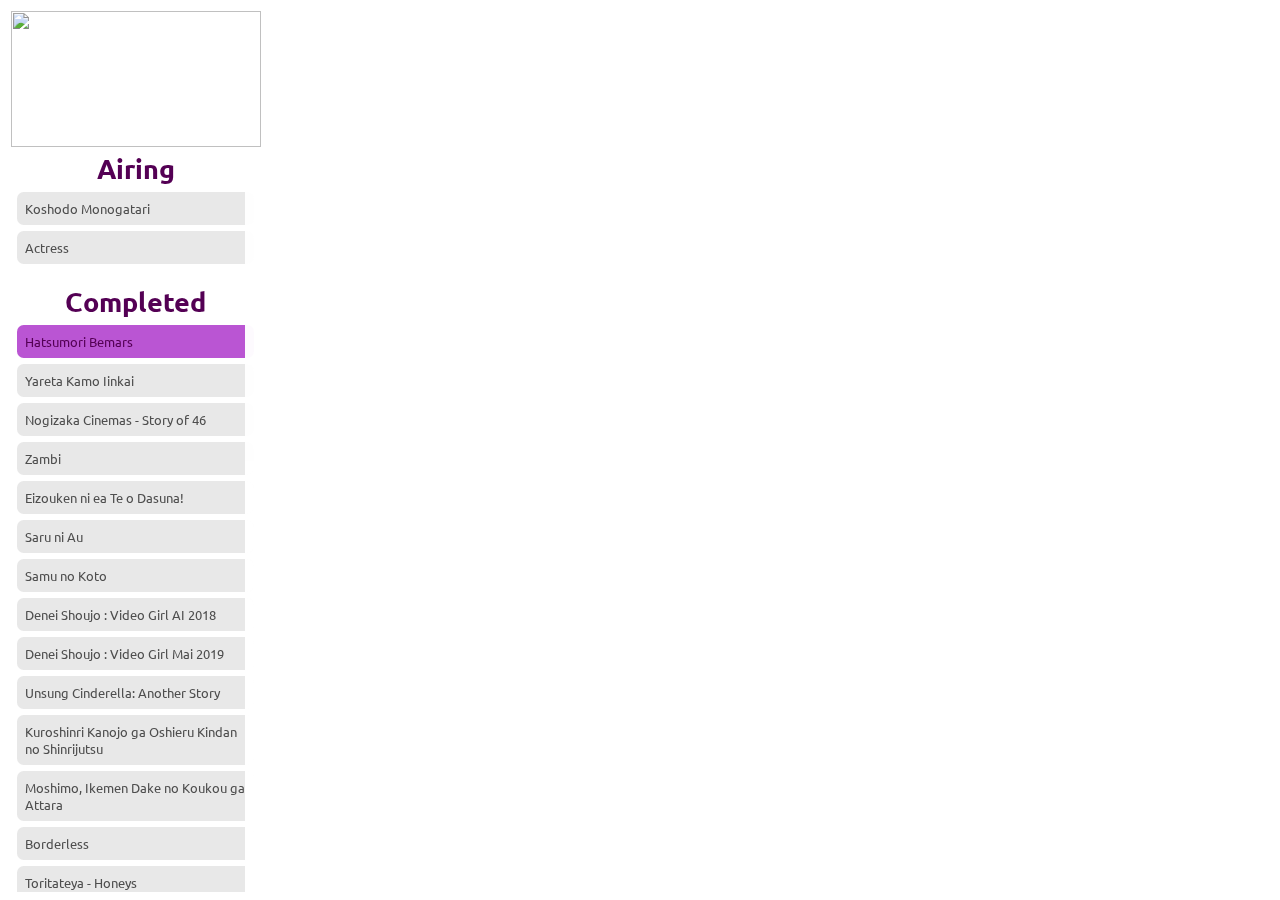
==== nav-drama.html @ f3521d34 "Update nav-drama.html" ====
<head>
  <link href="style-min.css" type="text/css" rel="stylesheet" media="screen,tv,print" />
  <link href="iframe.css" type="text/css" rel="stylesheet" media="screen,tv,print" />
  <link rel="preconnect" href="https://fonts.googleapis.com">
  <link rel="preconnect" href="https://fonts.gstatic.com" crossorigin>
  <link rel="stylesheet" href="https://fonts.googleapis.com/css2?family=Ubuntu:ital,wght@0,300;0,400;0,700;1,300;1,400;1,500;1,700&display=swap">
  <script type="text/javascript" src="code.js"></script>
  <script type="text/javascript" src="iframe-image.js"></script>
  <style>
    .pict {
      opacity: 1;
      transition: opacity 0.2s ease-in-out;
    }

    .pict.hide {
      opacity: 0;
    }
  </style>
</head>
<body>
  <table>
    <tr>
      <td class="pictp">
        <img id="img" class="pict" src="img/nogizaka.jpg">
      </td>
      <td class="blog" rowspan="2">
        <iframe id="demo" src="" frameborder="0"></iframe>
      </td>
    </tr>
    <tr>
      <td class="navigation scrollbox">
		<div class="navcategory ">Airing</div>
		<button class="navx" onclick="changeImage('https://ik.imagekit.io/moephotos/n46-idlist/drama_koshodomonogatari.jpg'); document.getElementById('demo').src = 'not.html'">Koshodo Monogatari</button>
		<button class="navx" onclick="changeImage('https://ik.imagekit.io/moephotos/n46-idlist/drama_actress.jpg'); document.getElementById('demo').src = 'not.html'">Actress</button>
		<br/>
		<div class="navcategory ">Completed</div>
		<button class="navbutton" onclick="changeImage('https://ik.imagekit.io/moephotos/n46-idlist/drama_hatsumoribemars.jpg'); document.getElementById('demo').src = 'https://script.google.com/macros/s/AKfycbxDFsMITM1bjaD37S_n2JKxt-VaK7lBAgpRCXvcSLoGxKidxTiUEjIjGMYbbHiz9AjGqw/exec'">Hatsumori Bemars</button>
		<button class="navx" onclick="changeImage('https://ik.imagekit.io/moephotos/n46-idlist/drama_yaretakamoiinkai.jpg'); document.getElementById('demo').src = 'not.html'">Yareta Kamo Iinkai</button>
		<button class="navx" onclick="changeImage('https://ik.imagekit.io/moephotos/n46-idlist/drama_nogizakacinemas.jpg'); document.getElementById('demo').src = 'not.html'">Nogizaka Cinemas - Story of 46</button>
		<button class="navx" onclick="changeImage('https://ik.imagekit.io/moephotos/n46-idlist/drama_zambi.jpg'); document.getElementById('demo').src = 'not.html'">Zambi</button>
		<button class="navx" onclick="changeImage('https://ik.imagekit.io/moephotos/n46-idlist/drama_eizouken.jpg'); document.getElementById('demo').src = 'not.html'">Eizouken ni ea Te o Dasuna!</button>
		<button class="navx" onclick="changeImage('https://ik.imagekit.io/moephotos/n46-idlist/drama_saruniau.jpg'); document.getElementById('demo').src = 'not.html'">Saru ni Au</button>
		<button class="navx" onclick="changeImage('https://ik.imagekit.io/moephotos/n46-idlist/drama_samnokoto.jpg'); document.getElementById('demo').src = 'not.html'">Samu no Koto</button>
		<button class="navx" onclick="changeImage('https://ik.imagekit.io/moephotos/n46-idlist/drama_deneishoujo2018.jpg'); document.getElementById('demo').src = 'not.html'">Denei Shoujo : Video Girl AI 2018</button>
		<button class="navx" onclick="changeImage('https://ik.imagekit.io/moephotos/n46-idlist/drama_deneishoujo2019.jpg'); document.getElementById('demo').src = 'not.html'">Denei Shoujo : Video Girl Mai 2019</button>
		<button class="navx" onclick="changeImage('https://ik.imagekit.io/moephotos/n46-idlist/drama_unsungcinderellaanother.jpg'); document.getElementById('demo').src = 'not.html'">Unsung Cinderella: Another Story</button>
		<button class="navx" onclick="changeImage('https://ik.imagekit.io/moephotos/n46-idlist/drama_kuroshinri.jpg'); document.getElementById('demo').src = 'not.html'">Kuroshinri Kanojo ga Oshieru Kindan no Shinrijutsu</button>
		<button class="navx" onclick="changeImage('https://ik.imagekit.io/moephotos/n46-idlist/drama_moshimoikemen.jpg'); document.getElementById('demo').src = 'not.html'">Moshimo, Ikemen Dake no Koukou ga Attara</button>
		<button class="navx" onclick="changeImage('https://ik.imagekit.io/moephotos/n46-idlist/drama_borderless.jpg'); document.getElementById('demo').src = 'not.html'">Borderless</button>
		<button class="navx" onclick="changeImage('https://ik.imagekit.io/moephotos/n46-idlist/drama_toritateya.jpg'); document.getElementById('demo').src = 'not.html'">Toritateya - Honeys</button>
		<button class="navx" onclick="changeImage('https://ik.imagekit.io/moephotos/n46-idlist/drama_lovesharing.jpg'); document.getElementById('demo').src = 'not.html'">Love Sharing</button>
		<button class="navx" onclick="changeImage('https://ik.imagekit.io/moephotos/n46-idlist/drama_saishowapaa.jpg'); document.getElementById('demo').src = 'not.html'">Saisho wa Paa!</button>
		<button class="navx" onclick="changeImage('https://ik.imagekit.io/moephotos/n46-idlist/drama_shinsouwamimi.jpg'); document.getElementById('demo').src = 'not.html'">Shinsou Wa Mimi no Naka</button>
		<button class="navx" onclick="changeImage('https://ik.imagekit.io/moephotos/n46-idlist/drama_kikazaranai.jpg'); document.getElementById('demo').src = 'not.html'">Kikazaranai Koi ni wa Riyuu ga Atte</button>
		<button class="navx" onclick="changeImage('https://ik.imagekit.io/moephotos/n46-idlist/drama_shiosukeamami.jpg'); document.getElementById('demo').src = 'not.html'">Shiosuke to Amami : Soba ga Dekiru made Tantei</button>
		<button class="navx" onclick="changeImage('https://ik.imagekit.io/moephotos/n46-idlist/drama_ryosangatariko.jpg'); document.getElementById('demo').src = 'not.html'">Ryosangata Riko: Puramo Joshi no Jinsei Kumitate Ki</button>
		<button class="navx" onclick="changeImage('https://ik.imagekit.io/moephotos/n46-idlist/drama_janaihonokanojo.jpg'); document.getElementById('demo').src = 'not.html'">Janaihou no Kanojo</button>
      </td>
    </tr>
  </table>

  <script>
    function changeImage(imageName) {
      const img = document.getElementById('img');
      img.classList.add('hide');
      setTimeout(() => {
        img.src = imageName;
        img.classList.remove('hide');
      }, 200);
    }
  </script>
</body>
---- iframe.css ----
::-webkit-scrollbar {
opacity:0;
  width: 10px;
}

/* Track */
::-webkit-scrollbar-track {
  background: #f1f1f1; 
}
 
/* Handle */
::-webkit-scrollbar-thumb {
  background: #888; 
}

/* Handle on hover */
::-webkit-scrollbar-thumb:hover {
  opacity:1;
  background: #555; 
}

* {	
	font-family: 'Ubuntu', sans-serif;	
}
p {
	text-align:left;
	color:black;
	font-size:12pt;
	margin:0;
	padding: 5pt;
	}

iframe {
  display: block;
  width: 100%;
  height: 90%;
  border: 0px;
}

img {
width:60%;
}

.profile {
transition: opacity 1s ease-in-out;
width:100%;
}


.navname {
background:#ffffff00;
color:white;
width:auto;
padding:4pt;
border:0;
border-radius:5pt;
margin:2pt;
transition: width .5s ease;
transition: background-color .5s ease;
font-size:10pt;
}
.navname:hover{background-color:#932498bf; transition: background-color .5s ease; }
.navname:focus{color:white; font-weight:600; transition: background-color .5s ease; }




a {
	text-decoration:underline;
	outline:none;
	color:#fff;
	}
#container{
	background: url("img/pattern.jpg") center 0 repeat;
	color:#333;
	padding:0 0 30px;
	}
#container a {
	color:#7e1083;
	}
#container a:hover {
	color:#e2437a;
	}
a:hover {
	text-decoration:none;}
a img {
	border:0;
	}


.headnav {
background:#540054;
width:70%;
margin:auto;
padding:2pt;
height:auto;
color:black;
border-radius: 0 0 8pt 8pt;
transition: width 1s ease;
}

@media only screen and (max-width: 700px) {
	.headnav {width: 95%; transition: width 1s ease;} 
	}

.head {
	background: #e9e9e9;
	width: 70%;
	margin: auto;
	padding: 10pt;
	height: auto;
	color: #7e1083;
	border-radius: 0pt 0pt 8pt 8pt;
	font-size: 30pt;
	font-weight: 900;
	transition: width 1s ease;
}
@media only screen and (max-width: 700px) {
	.head {width: 95%; transition: width 1s ease;} }

.content {
background:#ffffff;
width:70%;
margin:auto;
padding:10pt;
height:80%;
color:black;
border-radius: 8pt;
transition: width 1s ease;
}
@media only screen and (max-width: 700px) {
	.content {width: 95%; transition: width 1s ease;} 
	}

@import "compass/css3";

.navcategory {
font-size:40pt;
font-weight:900;
text-align:center;
}

.navbutton {
    background: MediumOrchid;
    color: #540054;
    width: 95%;
    padding: 6pt;
    border: 0;
    border-radius: 5pt;
    margin: auto;
    margin-top: 6px;
    transition: width .5s ease;
    transition: background-color .5s ease;
    display: block;
    text-align: left;
}

.navbutton:hover{background-color:#e3e3e3; color: white; transition: background-color .5s ease; }
.navbutton:focus{background-color:Indigo; color: white; font-weight:900; transition: background-color .5s ease; }

.navx {
    background: #e8e8e8;
    color: #4e4e4e;
    width: 95%;
    padding: 6pt;
    border: 0;
    border-radius: 5pt;
    margin: auto;
    margin-top: 6px;
    transition: width .5s ease;
    transition: background-color .5s ease;
    display: block;
    text-align: left;
}

.navx:hover{background-color:#a6a6a6; color: #4e4e4e; transition: background-color .5s ease; }
.navx:focus{background-color:#616161; color: white; font-weight:900; transition: background-color .5s ease; }

@media only screen and (max-width: 700px) {
	.navbutton {width: 100%; transition: width .5s ease;} 
	}

table {
width:100%;
height:100%;
padding:0;
border: 0pt solid black;
}
.navigation {display:block; height:100%; overflow-y:scroll; border: 0pt solid black;
  -webkit-mask-image: linear-gradient(to top, transparent, black),
    linear-gradient(to left, transparent 17px, black 17px);
  -webkit-mask-size: 100% 20000px;
  -webkit-mask-position: left bottom;
  transition: mask-position 0.3s, -webkit-mask-position 0.3s;}

.navigation:hover {
  -webkit-mask-position: left top;
}

/* --- image ---*/
.pictp { width:20%; height:1%; border: 0pt solid black;}
.pict { width:100%; height:auto; border: 0pt solid black;}
.blog { width:80%; height:1%; overflow:scroll; border: 0pt solid black;}

/* ---  ---*/


.navcategory {
color: #540054;
font-size:20pt;
font-weight:900;
text-align:center;
}
element.style {
}
.entrybottom {
    border-top: dashed 1px #7e1083;
    padding: 0.5em 0;
    font-size: 85%;
    text-align: center;
    margin-bottom: 5em;
}

h1 {
    font-size: 100%;
	border: solid 3px #7e1083;
    background: url(https://img.nogizaka46.com/blog/img/datebg.gif) 0 0 repeat-y;
	border-radius: 5pt;
}
.clearfix {
    display: block;
}
.clearfix:after {
    content: ".";
    display: block;
    height: 0;
    clear: both;
    visibility: hidden;
}
.yearmonth, .daydate {
    display: block;
    font-size: 80%;
}
.yearmonth {
    text-align: left;
    padding: 0 10px;
}

.dd1 {
    font-size: 45px;
}
.date {
    float: left;
    width: 100px;
    background: #7e1083;
    display: block;
    color: #fff;
    text-align: center;
    padding: 10px 0;
    font-family: futura,arial;
    font-weight: normal;
    line-height: 1;
    overflow: hidden;
}
.author {
    display: block;
    border-bottom: dashed 1px #7e1083;
    padding: 10px 0 4px 10pt;
    margin: 0 95px;
    font-weight: normal;
    font-size: 80%;
    line-height: 1;
}

.entrytitle {
    display: block;
    padding: 8px 0;
    margin: 0 110px;
    font-size: 120%;
    line-height: 1.2;
	color: #7e1083;
}

.fkd {
    background: url(https://img.nogizaka46.com/blog/img/entrytitlefkd.gif) 0 0 no-repeat;
    width: 12px;
    height: 15px;
    margin-left: 45px;
	margin-top: -11px;
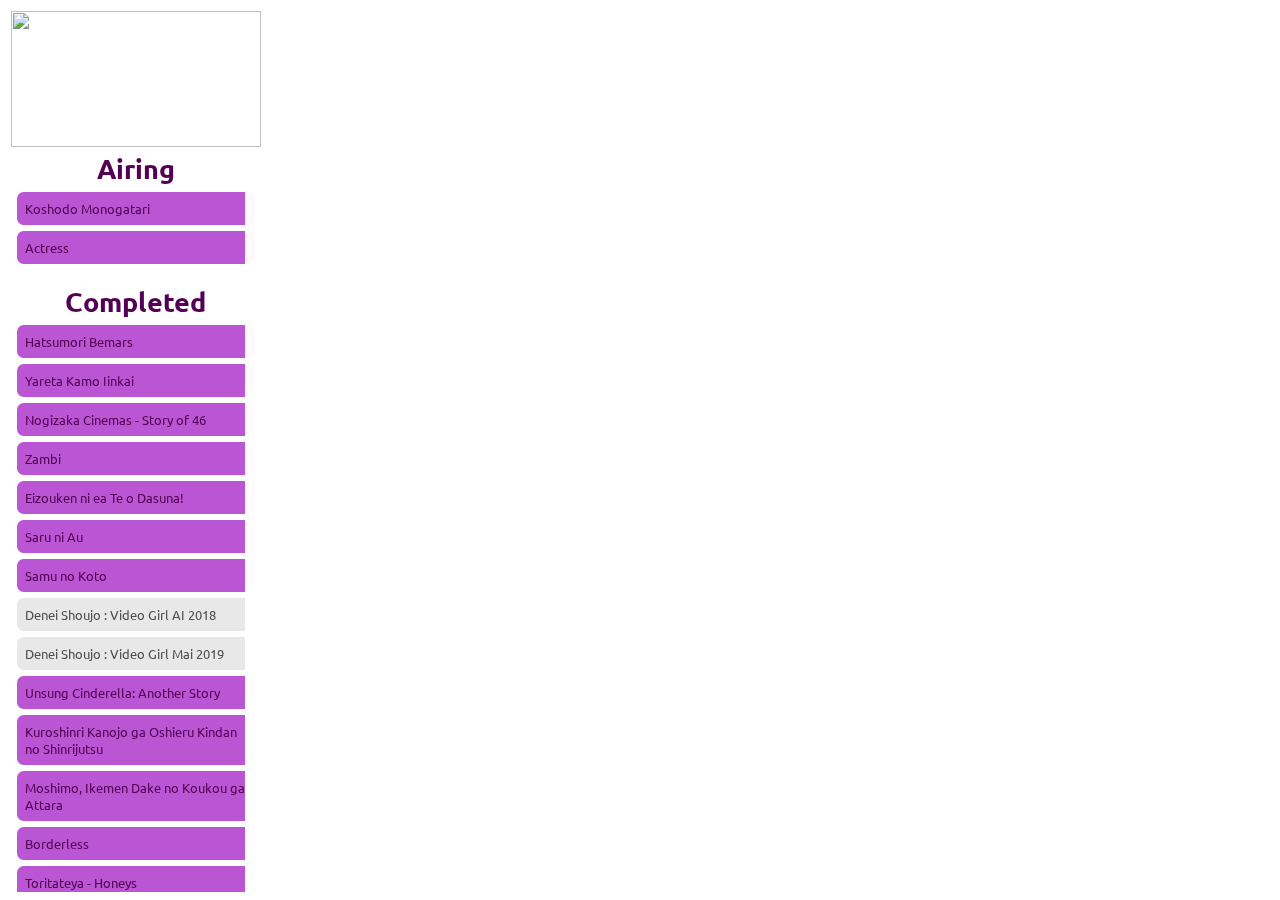
==== commit d46340fb: "Update nav-drama.html" ====
--- a/nav-drama.html
+++ b/nav-drama.html
@@ -30,31 +30,31 @@
     <tr>
       <td class="navigation scrollbox">
 		<div class="navcategory ">Airing</div>
-		<button class="navx" onclick="changeImage('https://ik.imagekit.io/moephotos/n46-idlist/drama_koshodomonogatari.jpg'); document.getElementById('demo').src = 'not.html'">Koshodo Monogatari</button>
-		<button class="navx" onclick="changeImage('https://ik.imagekit.io/moephotos/n46-idlist/drama_actress.jpg'); document.getElementById('demo').src = 'not.html'">Actress</button>
+		<button class="navbutton" onclick="changeImage('https://ik.imagekit.io/moephotos/n46-idlist/drama_koshodomonogatari.jpg'); document.getElementById('demo').src = 'https://script.google.com/macros/s/AKfycbzV69hAUVFXfOFeAc3qH9AJ4B6p_s6WjHlTu5g6DoBm2frbnmaToCWw3Lk2ml8ELee6mQ/exec'">Koshodo Monogatari</button>
+		<button class="navbutton" onclick="changeImage('https://ik.imagekit.io/moephotos/n46-idlist/drama_actress.jpg'); document.getElementById('demo').src = 'https://script.google.com/macros/s/AKfycbyksNMjHTmMNEP-PTlialcKizODOw9M57EGfNbY-GSldSrW-zherDr11WMNkZZrX9o/exec'">Actress</button>
 		<br/>
 		<div class="navcategory ">Completed</div>
 		<button class="navbutton" onclick="changeImage('https://ik.imagekit.io/moephotos/n46-idlist/drama_hatsumoribemars.jpg'); document.getElementById('demo').src = 'https://script.google.com/macros/s/AKfycbxDFsMITM1bjaD37S_n2JKxt-VaK7lBAgpRCXvcSLoGxKidxTiUEjIjGMYbbHiz9AjGqw/exec'">Hatsumori Bemars</button>
-		<button class="navx" onclick="changeImage('https://ik.imagekit.io/moephotos/n46-idlist/drama_yaretakamoiinkai.jpg'); document.getElementById('demo').src = 'not.html'">Yareta Kamo Iinkai</button>
-		<button class="navx" onclick="changeImage('https://ik.imagekit.io/moephotos/n46-idlist/drama_nogizakacinemas.jpg'); document.getElementById('demo').src = 'not.html'">Nogizaka Cinemas - Story of 46</button>
-		<button class="navx" onclick="changeImage('https://ik.imagekit.io/moephotos/n46-idlist/drama_zambi.jpg'); document.getElementById('demo').src = 'not.html'">Zambi</button>
-		<button class="navx" onclick="changeImage('https://ik.imagekit.io/moephotos/n46-idlist/drama_eizouken.jpg'); document.getElementById('demo').src = 'not.html'">Eizouken ni ea Te o Dasuna!</button>
-		<button class="navx" onclick="changeImage('https://ik.imagekit.io/moephotos/n46-idlist/drama_saruniau.jpg'); document.getElementById('demo').src = 'not.html'">Saru ni Au</button>
-		<button class="navx" onclick="changeImage('https://ik.imagekit.io/moephotos/n46-idlist/drama_samnokoto.jpg'); document.getElementById('demo').src = 'not.html'">Samu no Koto</button>
+		<button class="navbutton" onclick="changeImage('https://ik.imagekit.io/moephotos/n46-idlist/drama_yaretakamoiinkai.jpg'); document.getElementById('demo').src = 'https://script.google.com/macros/s/AKfycbwojk5YklrCBM_09lq80rtBdqPc6O4SpHAeq9wrRecTa_qjpfMvcr5Hc_eEdrVBaR2U/exec'">Yareta Kamo Iinkai</button>
+		<button class="navbutton" onclick="changeImage('https://ik.imagekit.io/moephotos/n46-idlist/drama_nogizakacinemas.jpg'); document.getElementById('demo').src = 'https://script.google.com/macros/s/AKfycbw6g8ir1EFW8ldYe45jdUnvE5C3DyPNS2pOhlm19-LCtL3bOWtpGGzUZtcfWI6ddArY/exec'">Nogizaka Cinemas - Story of 46</button>
+		<button class="navbutton" onclick="changeImage('https://ik.imagekit.io/moephotos/n46-idlist/drama_zambi.jpg'); document.getElementById('demo').src = 'https://script.google.com/macros/s/AKfycbzw_UIMIcv-jisM_6CgkKWBYsGWfuSQWJGduYEY2l3KK6hEukLRVYPtzPCqyAC9LYk_sQ/exec'">Zambi</button>
+		<button class="navbutton" onclick="changeImage('https://ik.imagekit.io/moephotos/n46-idlist/drama_eizouken.jpg'); document.getElementById('demo').src = 'https://script.google.com/macros/s/AKfycbxEYGaiR8lO7l2qWAJrLRdM115NsIY3gWfWT-9e1_ytfSYxBu_IC_tPkcTHSpvbSmyM/exec'">Eizouken ni ea Te o Dasuna!</button>
+		<button class="navbutton" onclick="changeImage('https://ik.imagekit.io/moephotos/n46-idlist/drama_saruniau.jpg'); document.getElementById('demo').src = 'https://script.google.com/macros/s/AKfycbwWw_wU_i_SwpUMBb3kyrflEpVgioQ1H8Fu0YRP4K3sl7X9WlcHyhKMxEEQP8VnGeLPPw/exec'">Saru ni Au</button>
+		<button class="navbutton" onclick="changeImage('https://ik.imagekit.io/moephotos/n46-idlist/drama_samnokoto.jpg'); document.getElementById('demo').src = 'https://script.google.com/macros/s/AKfycbyXT0jimqHdJa7RunL0KYhj8bmOl5C7t0nloxT4R1McJgAaXtLZxPkiG66iFlWLKQ0/exec'">Samu no Koto</button>
 		<button class="navx" onclick="changeImage('https://ik.imagekit.io/moephotos/n46-idlist/drama_deneishoujo2018.jpg'); document.getElementById('demo').src = 'not.html'">Denei Shoujo : Video Girl AI 2018</button>
 		<button class="navx" onclick="changeImage('https://ik.imagekit.io/moephotos/n46-idlist/drama_deneishoujo2019.jpg'); document.getElementById('demo').src = 'not.html'">Denei Shoujo : Video Girl Mai 2019</button>
-		<button class="navx" onclick="changeImage('https://ik.imagekit.io/moephotos/n46-idlist/drama_unsungcinderellaanother.jpg'); document.getElementById('demo').src = 'not.html'">Unsung Cinderella: Another Story</button>
-		<button class="navx" onclick="changeImage('https://ik.imagekit.io/moephotos/n46-idlist/drama_kuroshinri.jpg'); document.getElementById('demo').src = 'not.html'">Kuroshinri Kanojo ga Oshieru Kindan no Shinrijutsu</button>
-		<button class="navx" onclick="changeImage('https://ik.imagekit.io/moephotos/n46-idlist/drama_moshimoikemen.jpg'); document.getElementById('demo').src = 'not.html'">Moshimo, Ikemen Dake no Koukou ga Attara</button>
-		<button class="navx" onclick="changeImage('https://ik.imagekit.io/moephotos/n46-idlist/drama_borderless.jpg'); document.getElementById('demo').src = 'not.html'">Borderless</button>
-		<button class="navx" onclick="changeImage('https://ik.imagekit.io/moephotos/n46-idlist/drama_toritateya.jpg'); document.getElementById('demo').src = 'not.html'">Toritateya - Honeys</button>
-		<button class="navx" onclick="changeImage('https://ik.imagekit.io/moephotos/n46-idlist/drama_lovesharing.jpg'); document.getElementById('demo').src = 'not.html'">Love Sharing</button>
-		<button class="navx" onclick="changeImage('https://ik.imagekit.io/moephotos/n46-idlist/drama_saishowapaa.jpg'); document.getElementById('demo').src = 'not.html'">Saisho wa Paa!</button>
-		<button class="navx" onclick="changeImage('https://ik.imagekit.io/moephotos/n46-idlist/drama_shinsouwamimi.jpg'); document.getElementById('demo').src = 'not.html'">Shinsou Wa Mimi no Naka</button>
-		<button class="navx" onclick="changeImage('https://ik.imagekit.io/moephotos/n46-idlist/drama_kikazaranai.jpg'); document.getElementById('demo').src = 'not.html'">Kikazaranai Koi ni wa Riyuu ga Atte</button>
-		<button class="navx" onclick="changeImage('https://ik.imagekit.io/moephotos/n46-idlist/drama_shiosukeamami.jpg'); document.getElementById('demo').src = 'not.html'">Shiosuke to Amami : Soba ga Dekiru made Tantei</button>
-		<button class="navx" onclick="changeImage('https://ik.imagekit.io/moephotos/n46-idlist/drama_ryosangatariko.jpg'); document.getElementById('demo').src = 'not.html'">Ryosangata Riko: Puramo Joshi no Jinsei Kumitate Ki</button>
-		<button class="navx" onclick="changeImage('https://ik.imagekit.io/moephotos/n46-idlist/drama_janaihonokanojo.jpg'); document.getElementById('demo').src = 'not.html'">Janaihou no Kanojo</button>
+		<button class="navbutton" onclick="changeImage('https://ik.imagekit.io/moephotos/n46-idlist/drama_unsungcinderellaanother.jpg'); document.getElementById('demo').src = 'https://script.google.com/macros/s/AKfycbzfsLtnOgUZ6PuSWzF90T2mUOkQDUevGaajHjicE4rGem495g8cmHMaIQbs5WhpO9Ne/exec'">Unsung Cinderella: Another Story</button>
+		<button class="navbutton" onclick="changeImage('https://ik.imagekit.io/moephotos/n46-idlist/drama_kuroshinri.jpg'); document.getElementById('demo').src = 'https://script.google.com/macros/s/AKfycbybOtQU3BieRZmTOh8CRyepCMr89R2sJtxXmoh-jbOZKJScQRgI7EMV8z0bYvRYtYQsqA/exec'">Kuroshinri Kanojo ga Oshieru Kindan no Shinrijutsu</button>
+		<button class="navbutton" onclick="changeImage('https://ik.imagekit.io/moephotos/n46-idlist/drama_moshimoikemen.jpg'); document.getElementById('demo').src = 'https://script.google.com/macros/s/AKfycbwgIdsaFG64cQYF_ekQKCnedZGk8W22bOxv3KtdaZG-TfXoBau5Qw3babKD01RmfEHGSw/exec'">Moshimo, Ikemen Dake no Koukou ga Attara</button>
+		<button class="navbutton" onclick="changeImage('https://ik.imagekit.io/moephotos/n46-idlist/drama_borderless.jpg'); document.getElementById('demo').src = 'https://script.google.com/macros/s/AKfycbxBMlQ_Ky0PGtah0YbYtri5zblV_zDu1rr8-S3J-Hxogyortl0i08krMOTEbzuIYJSQ-g/exec'">Borderless</button>
+		<button class="navbutton" onclick="changeImage('https://ik.imagekit.io/moephotos/n46-idlist/drama_toritateya.jpg'); document.getElementById('demo').src = 'https://script.google.com/macros/s/AKfycbyBqWFoNaZSxbf6Q7aAcf8QSgRTjlIsSR_jkmb-Lk8E-HAAhc1YA4qYZVK6RjfhgWGqHg/exec'">Toritateya - Honeys</button>
+		<button class="navbutton" onclick="changeImage('https://ik.imagekit.io/moephotos/n46-idlist/drama_lovesharing.jpg'); document.getElementById('demo').src = 'https://script.google.com/macros/s/AKfycbyKMZhNls1N8D-TABkPCsDMkO1LFZMpfy-COEz2nerjQfqfkUh8lfuEiuD3zaO0u3eZFA/exec'">Love Sharing</button>
+		<button class="navbutton" onclick="changeImage('https://ik.imagekit.io/moephotos/n46-idlist/drama_saishowapaa.jpg'); document.getElementById('demo').src = 'https://script.google.com/macros/s/AKfycbw-GKJ3jkIC34W3S5s1LpOlVdKmo91KOdM7z3frYkaBuDcAnyKeiESS64iUmi11TuSsWg/exec'">Saisho wa Paa!</button>
+		<button class="navbutton" onclick="changeImage('https://ik.imagekit.io/moephotos/n46-idlist/drama_shinsouwamimi.jpg'); document.getElementById('demo').src = 'https://script.google.com/macros/s/AKfycbwIyqiSbyJxpn7qGietunE4XlqtpSSJXUbXfqebZAh5qmJLmbuO2LkZFrNCLF4Mg0VTkQ/exec'">Shinsou Wa Mimi no Naka</button>
+		<button class="navbutton" onclick="changeImage('https://ik.imagekit.io/moephotos/n46-idlist/drama_kikazaranai.jpg'); document.getElementById('demo').src = 'https://script.google.com/macros/s/AKfycbwX2Etom6N_zTWaeA7LIZPd9I-RtALFBybzCWYf2uNiUihhxz4i-V_xHpgLqPe_Jjhf0A/exec'">Kikazaranai Koi ni wa Riyuu ga Atte</button>
+		<button class="navbutton" onclick="changeImage('https://ik.imagekit.io/moephotos/n46-idlist/drama_shiosukeamami.jpg'); document.getElementById('demo').src = 'https://script.google.com/macros/s/AKfycbwd8xdDbR8PdiGUBqdPuSyueCv_lSYnkeKao7p77LRpNUzju1dlM9efkj8yvJUn-QjNUw/exec'">Shiosuke to Amami : Soba ga Dekiru made Tantei</button>
+		<button class="navbutton" onclick="changeImage('https://ik.imagekit.io/moephotos/n46-idlist/drama_ryosangatariko.jpg'); document.getElementById('demo').src = 'https://script.google.com/macros/s/AKfycbxlVRBA2Jkp0_pSUKUfdljYQwkhZBGiNffK4Uon5E4RvoalaC6MgD0wn43ONEWr_v4w1A/exec'">Ryosangata Riko: Puramo Joshi no Jinsei Kumitate Ki</button>
+		<button class="navbutton" onclick="changeImage('https://ik.imagekit.io/moephotos/n46-idlist/drama_janaihonokanojo.jpg'); document.getElementById('demo').src = 'https://script.google.com/macros/s/AKfycbxoXwj8dsvsEStsqXcizP8mYU1lWqH7crrlPlr-IQ1SYRJs97cHvAwHLVEDmcsTgKJw/exec'">Janaihou no Kanojo</button>
       </td>
     </tr>
   </table>
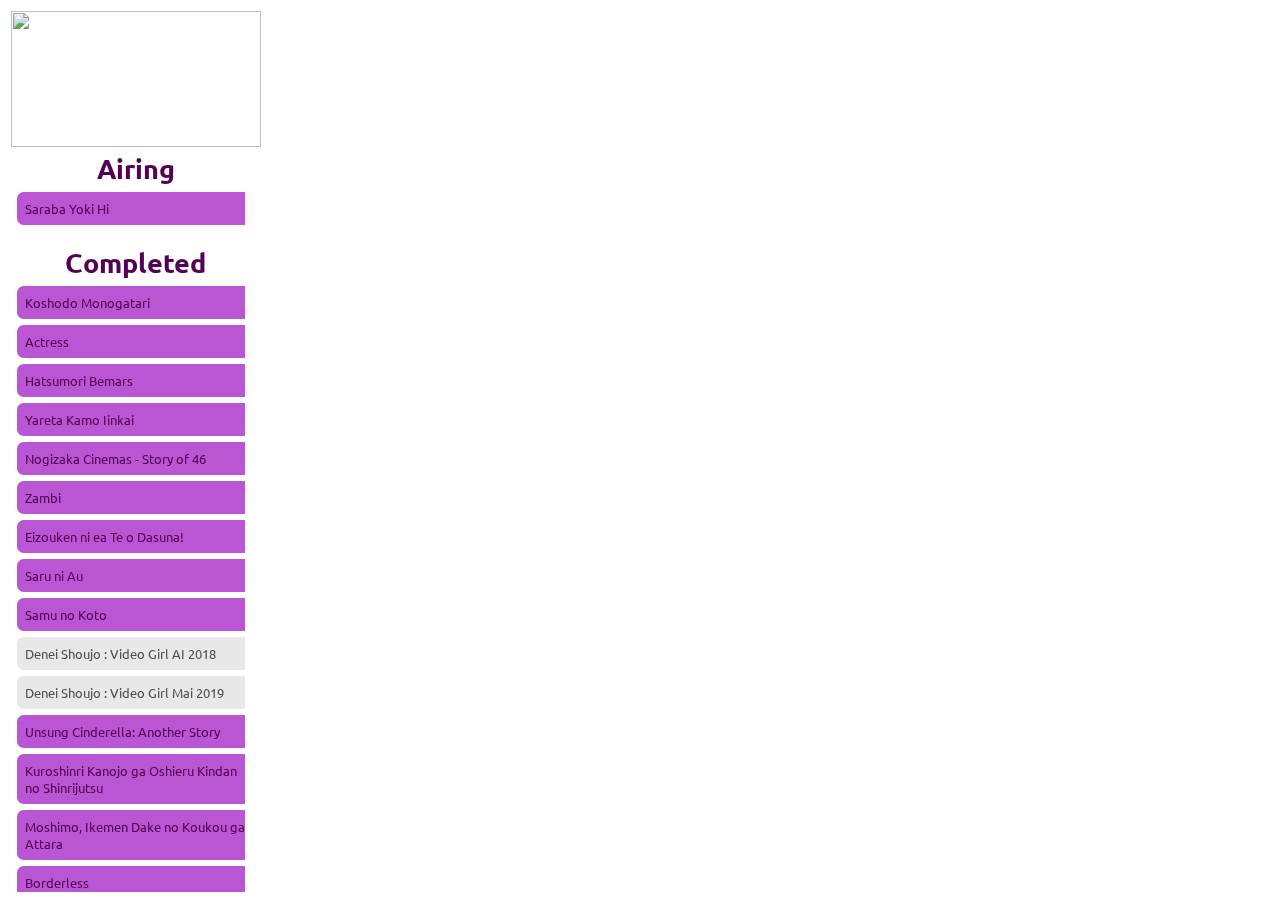
==== commit a4fcb58d: "Update nav-drama.html" ====
--- a/nav-drama.html
+++ b/nav-drama.html
@@ -30,10 +30,11 @@
     <tr>
       <td class="navigation scrollbox">
 		<div class="navcategory ">Airing</div>
+		<button class="navbutton" onclick="changeImage('https://ik.imagekit.io/moephotos/n46-idlist/drama_sarabayokihi.jpg'); document.getElementById('demo').src = 'https://script.google.com/macros/s/AKfycbyqcP10fW9pW_gVOBg-FMgVUwH7ekaH9CctYUvyZWllEO7HId44FbEMt4_XooTzh5QhHw/exec'">Saraba Yoki Hi</button>
+		<br/>
+		<div class="navcategory ">Completed</div>
 		<button class="navbutton" onclick="changeImage('https://ik.imagekit.io/moephotos/n46-idlist/drama_koshodomonogatari.jpg'); document.getElementById('demo').src = 'https://script.google.com/macros/s/AKfycbzV69hAUVFXfOFeAc3qH9AJ4B6p_s6WjHlTu5g6DoBm2frbnmaToCWw3Lk2ml8ELee6mQ/exec'">Koshodo Monogatari</button>
 		<button class="navbutton" onclick="changeImage('https://ik.imagekit.io/moephotos/n46-idlist/drama_actress.jpg'); document.getElementById('demo').src = 'https://script.google.com/macros/s/AKfycbyksNMjHTmMNEP-PTlialcKizODOw9M57EGfNbY-GSldSrW-zherDr11WMNkZZrX9o/exec'">Actress</button>
-		<br/>
-		<div class="navcategory ">Completed</div>
 		<button class="navbutton" onclick="changeImage('https://ik.imagekit.io/moephotos/n46-idlist/drama_hatsumoribemars.jpg'); document.getElementById('demo').src = 'https://script.google.com/macros/s/AKfycbxDFsMITM1bjaD37S_n2JKxt-VaK7lBAgpRCXvcSLoGxKidxTiUEjIjGMYbbHiz9AjGqw/exec'">Hatsumori Bemars</button>
 		<button class="navbutton" onclick="changeImage('https://ik.imagekit.io/moephotos/n46-idlist/drama_yaretakamoiinkai.jpg'); document.getElementById('demo').src = 'https://script.google.com/macros/s/AKfycbwojk5YklrCBM_09lq80rtBdqPc6O4SpHAeq9wrRecTa_qjpfMvcr5Hc_eEdrVBaR2U/exec'">Yareta Kamo Iinkai</button>
 		<button class="navbutton" onclick="changeImage('https://ik.imagekit.io/moephotos/n46-idlist/drama_nogizakacinemas.jpg'); document.getElementById('demo').src = 'https://script.google.com/macros/s/AKfycbw6g8ir1EFW8ldYe45jdUnvE5C3DyPNS2pOhlm19-LCtL3bOWtpGGzUZtcfWI6ddArY/exec'">Nogizaka Cinemas - Story of 46</button>
@@ -55,6 +56,8 @@
 		<button class="navbutton" onclick="changeImage('https://ik.imagekit.io/moephotos/n46-idlist/drama_shiosukeamami.jpg'); document.getElementById('demo').src = 'https://script.google.com/macros/s/AKfycbwd8xdDbR8PdiGUBqdPuSyueCv_lSYnkeKao7p77LRpNUzju1dlM9efkj8yvJUn-QjNUw/exec'">Shiosuke to Amami : Soba ga Dekiru made Tantei</button>
 		<button class="navbutton" onclick="changeImage('https://ik.imagekit.io/moephotos/n46-idlist/drama_ryosangatariko.jpg'); document.getElementById('demo').src = 'https://script.google.com/macros/s/AKfycbxlVRBA2Jkp0_pSUKUfdljYQwkhZBGiNffK4Uon5E4RvoalaC6MgD0wn43ONEWr_v4w1A/exec'">Ryosangata Riko: Puramo Joshi no Jinsei Kumitate Ki</button>
 		<button class="navbutton" onclick="changeImage('https://ik.imagekit.io/moephotos/n46-idlist/drama_janaihonokanojo.jpg'); document.getElementById('demo').src = 'https://script.google.com/macros/s/AKfycbxoXwj8dsvsEStsqXcizP8mYU1lWqH7crrlPlr-IQ1SYRJs97cHvAwHLVEDmcsTgKJw/exec'">Janaihou no Kanojo</button>
+		<button class="navbutton" onclick="changeImage('https://ik.imagekit.io/moephotos/n46-idlist/drama_saiainohito2021.jpg'); document.getElementById('demo').src = 'https://script.google.com/macros/s/AKfycbw54uN8fVMazkiwslDgfYq1ZH39_AkZwsojRys2D78qc4eN6SXdnaouB4cDQGJR-rXadQ/exec'">Saiai no Hito ~The Other Side of Nihon Chinbotsu~</button>
+		<button class="navbutton" onclick="changeImage('https://ik.imagekit.io/moephotos/n46-idlist/drama_remotedekorosarerusp.jpg'); document.getElementById('demo').src = 'https://script.google.com/macros/s/AKfycbzx235qBSnVZA-t9wpTMbeUiKwWAKXvcJNv9bPlOBGwoBWL-9V0JQUVjNBhzUsEbCtr/exec'">Remote de Korosareru SP</button>
       </td>
     </tr>
   </table>
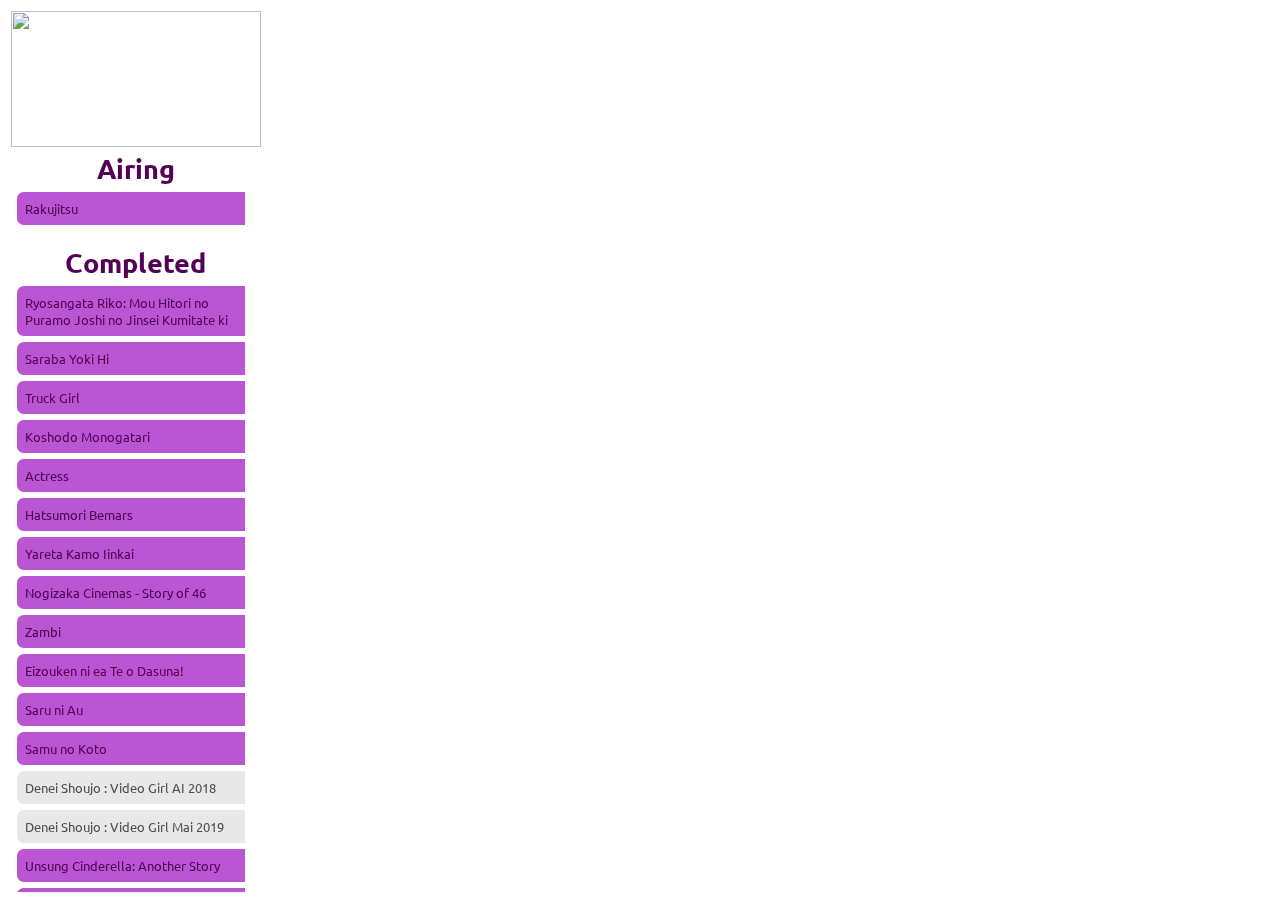
==== commit 324abd95: "Add "Ryosangata Riko S2" and "Rakujitsu"" ====
--- a/nav-drama.html
+++ b/nav-drama.html
@@ -30,9 +30,12 @@
     <tr>
       <td class="navigation scrollbox">
 		<div class="navcategory ">Airing</div>
-		<button class="navbutton" onclick="changeImage('https://ik.imagekit.io/moephotos/n46-idlist/drama_sarabayokihi.jpg'); document.getElementById('demo').src = 'https://script.google.com/macros/s/AKfycbyqcP10fW9pW_gVOBg-FMgVUwH7ekaH9CctYUvyZWllEO7HId44FbEMt4_XooTzh5QhHw/exec'">Saraba Yoki Hi</button>
+		<button class="navbutton" onclick="changeImage('https://ik.imagekit.io/moephotos/n46-idlist/drama_rakujitsu.jpg'); document.getElementById('demo').src = 'https://script.google.com/macros/s/AKfycbzwTgGws-gEumxCHCAWctZmaiu6pf3jg6pRcoG0wsqjWYuQ7r6ZgVtQelESppo7LTc3/exec'">Rakujitsu</button>
 		<br/>
 		<div class="navcategory ">Completed</div>
+		<button class="navbutton" onclick="changeImage('https://ik.imagekit.io/moephotos/n46-idlist/drama_ryosangatariko2.jpg'); document.getElementById('demo').src = 'https://script.google.com/macros/s/AKfycbzynjCc924aOeP5YIml3f7HEYySHBq2CnHzvE6GSHtHjuzXFr2GyhAsm8I8boRUh20m/exec'">Ryosangata Riko: Mou Hitori no Puramo Joshi no Jinsei Kumitate ki</button>
+		<button class="navbutton" onclick="changeImage('https://ik.imagekit.io/moephotos/n46-idlist/drama_sarabayokihi.jpg'); document.getElementById('demo').src = 'https://script.google.com/macros/s/AKfycbyqcP10fW9pW_gVOBg-FMgVUwH7ekaH9CctYUvyZWllEO7HId44FbEMt4_XooTzh5QhHw/exec'">Saraba Yoki Hi</button>
+		<button class="navbutton" onclick="changeImage('https://ik.imagekit.io/moephotos/n46-idlist/drama_truckgirl.jpg'); document.getElementById('demo').src = 'https://script.google.com/macros/s/AKfycbz-FFHiTSxotigb77OFaRlO3jgNRNInH_7q_pPZDp4cWyrryy2ZYEHIcfKdEiv17AGR/exec'">Truck Girl</button>
 		<button class="navbutton" onclick="changeImage('https://ik.imagekit.io/moephotos/n46-idlist/drama_koshodomonogatari.jpg'); document.getElementById('demo').src = 'https://script.google.com/macros/s/AKfycbzV69hAUVFXfOFeAc3qH9AJ4B6p_s6WjHlTu5g6DoBm2frbnmaToCWw3Lk2ml8ELee6mQ/exec'">Koshodo Monogatari</button>
 		<button class="navbutton" onclick="changeImage('https://ik.imagekit.io/moephotos/n46-idlist/drama_actress.jpg'); document.getElementById('demo').src = 'https://script.google.com/macros/s/AKfycbyksNMjHTmMNEP-PTlialcKizODOw9M57EGfNbY-GSldSrW-zherDr11WMNkZZrX9o/exec'">Actress</button>
 		<button class="navbutton" onclick="changeImage('https://ik.imagekit.io/moephotos/n46-idlist/drama_hatsumoribemars.jpg'); document.getElementById('demo').src = 'https://script.google.com/macros/s/AKfycbxDFsMITM1bjaD37S_n2JKxt-VaK7lBAgpRCXvcSLoGxKidxTiUEjIjGMYbbHiz9AjGqw/exec'">Hatsumori Bemars</button>
